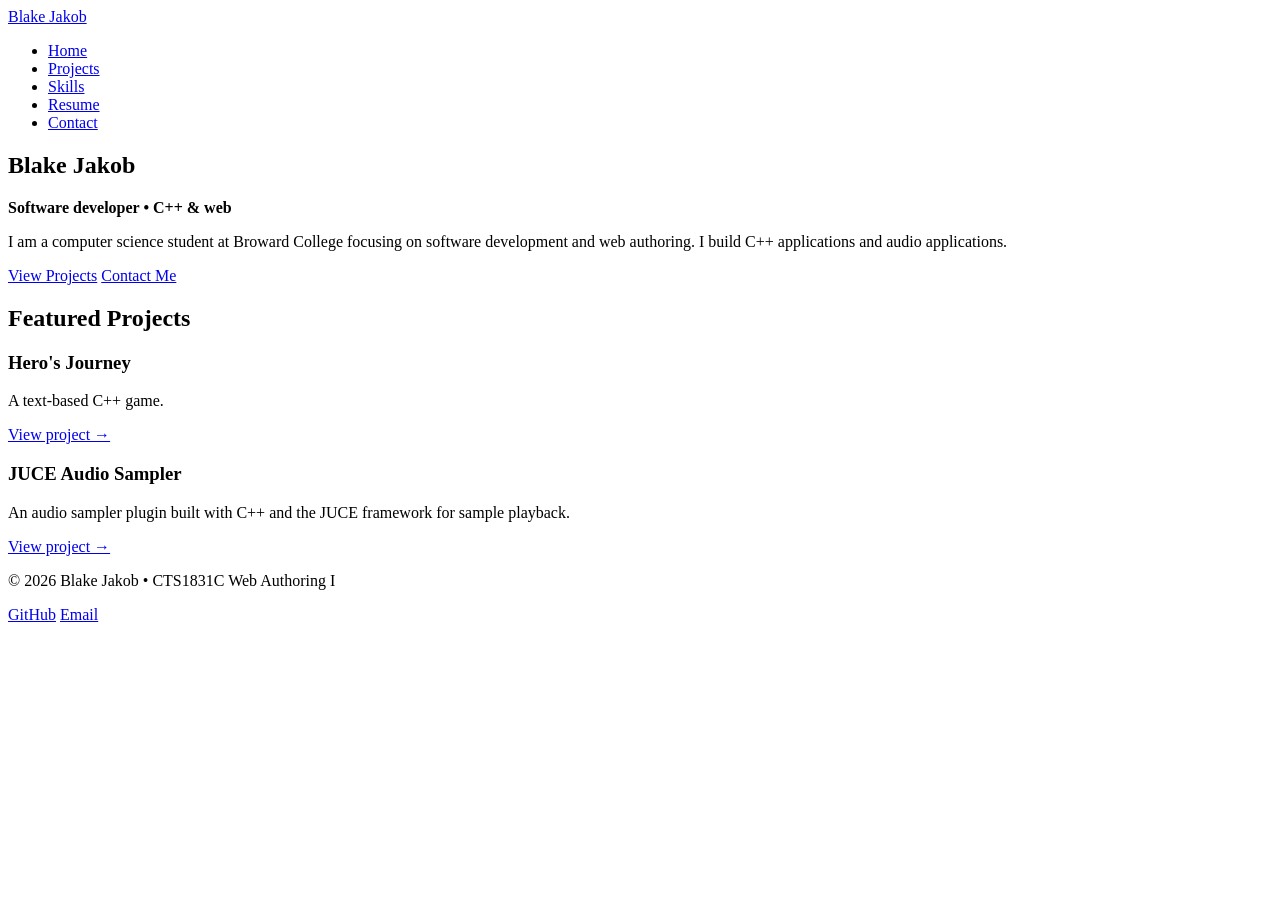
==== index.html @ 6129b7be "Add files via upload" ====
<!DOCTYPE html>
<html lang="en">
<head>
  <meta charset="UTF-8">
  <meta name="viewport" content="width=device-width, initial-scale=1.0">
  <title>Home - Blake Jakob</title>
  <link rel="preconnect" href="https://fonts.googleapis.com">
  <link rel="preconnect" href="https://fonts.gstatic.com" crossorigin>
  <link href="https://fonts.googleapis.com/css2?family=Inter:wght@600;700&family=Open+Sans:wght@400;600&display=swap" rel="stylesheet">
  <link rel="stylesheet" href="css/styles.css">
</head>
<body>
<!-- Blake Jakob -->
<!-- November 10, 2026 -->
<!-- Description: Home page for my final project portfolio website -->

  <!-- Header & Navigation -->
  <header>
    <div class="container">
      <a href="index.html" class="brand">Blake Jakob</a>
      <nav>
        <ul>
          <li><a href="index.html" class="active">Home</a></li>
          <li><a href="projects.html">Projects</a></li>
          <li><a href="skills.html">Skills</a></li>
          <li><a href="resume.html">Resume</a></li>
          <li><a href="contact.html">Contact</a></li>
        </ul>
      </nav>
    </div>
  </header>

  <main>
    <div class="container">

      <!-- Hero Section -->
      <section class="hero-row">
        <div class="hero-text">
          <h1>Blake Jakob</h1>
          <p><strong>Software developer &bull; C++ &amp; web</strong></p>
          <p>
            I am a computer science student at Broward College focusing on software development and web authoring. 
            I build C++ applications and audio applications.
          </p>
          <div class="btn-group">
            <a href="projects.html" class="btn btn-green">View Projects</a>
            <a href="contact.html" class="btn btn-outline">Contact Me</a>
          </div>
        </div>
      </section>

      <!-- Featured Projects Section -->
      <section>
        <h2>Featured Projects</h2>
        <div class="projects-row">

          <!-- Hero's Journey Card -->
          <article class="card">
            <h3>Hero's Journey</h3>
            <p>
              A text-based C++ game.
            </p>
            <p><a href="projects.html">View project &rarr;</a></p>
          </article>

          <!-- JUCE Audio Sampler Card -->
          <article class="card">
            <h3>JUCE Audio Sampler</h3>
            <p>
              An audio sampler plugin built with C++ and the JUCE framework for sample playback.
            </p>
            <p><a href="projects.html">View project &rarr;</a></p>
          </article>

        </div>
      </section>

    </div>
  </main>

  <!-- Footer -->
  <footer>
    <div class="container">
      <p>&copy; 2026 Blake Jakob &bull; CTS1831C Web Authoring I</p>
      <div class="footer-links">
        <a href="https://github.com/blakesale" target="_blank" rel="noopener">GitHub</a>
        <a href="mailto:blakejakob2@gmail.com">Email</a>
      </div>
    </div>
  </footer>

</body>
</html>
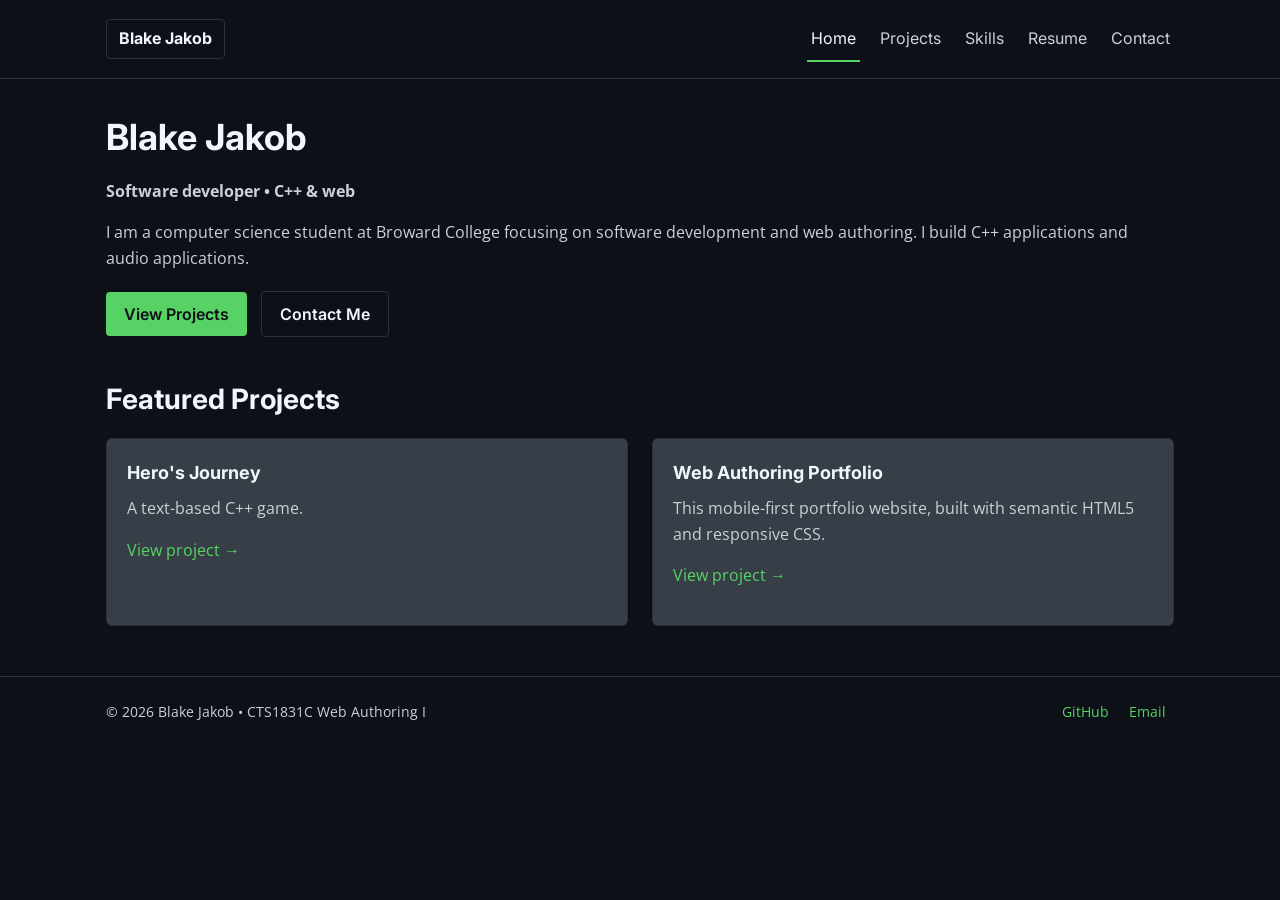
==== commit 32a31fb3: "Add files via upload Part 4: interior pages, media, and resume PDF" ====
--- a/index.html
+++ b/index.html
@@ -11,7 +11,7 @@
 </head>
 <body>
 <!-- Blake Jakob -->
-<!-- November 10, 2026 -->
+<!-- November 17, 2026 -->
 <!-- Description: Home page for my final project portfolio website -->
 
   <!-- Header & Navigation -->
@@ -63,11 +63,11 @@
             <p><a href="projects.html">View project &rarr;</a></p>
           </article>
 
-          <!-- JUCE Audio Sampler Card -->
+          <!-- Web Authoring Portfolio Card -->
           <article class="card">
-            <h3>JUCE Audio Sampler</h3>
+            <h3>Web Authoring Portfolio</h3>
             <p>
-              An audio sampler plugin built with C++ and the JUCE framework for sample playback.
+              This mobile-first portfolio website, built with semantic HTML5 and responsive CSS.
             </p>
             <p><a href="projects.html">View project &rarr;</a></p>
           </article>
--- a/css/styles.css
+++ b/css/styles.css
@@ -0,0 +1,380 @@
+/* Blake Jakob */
+/* November 17, 2026 */
+/* Description: Global stylesheet for final project portfolio */
+
+/* CSS Reset for cross-browser consistency */
+* {
+  margin: 0;
+  padding: 0;
+  box-sizing: border-box;
+}
+
+/* Global body styling */
+body {
+  background-color: #0D1117;
+  color: #C9D1D9;
+  font-family: 'Open Sans', Arial, sans-serif;
+  line-height: 1.6;
+}
+
+/* Typography */
+h1, h2, h3 {
+  color: #F0F6FC;
+  font-family: 'Inter', sans-serif;
+}
+
+h1 {
+  font-size: 28px;
+  margin-bottom: 12px;
+}
+
+h2 {
+  font-size: 22px;
+  margin-bottom: 16px;
+}
+
+h3 {
+  font-size: 18px;
+  margin-bottom: 8px;
+}
+
+p {
+  margin-bottom: 16px;
+}
+
+a {
+  color: #56D364;
+  text-decoration: none;
+}
+
+a:hover {
+  text-decoration: underline;
+}
+
+/* Focus indicator for keyboard navigation */
+a:focus, button:focus {
+  outline: 2px solid #56D364;
+  outline-offset: 2px;
+}
+
+/* Layout container */
+.container {
+  width: 100%;
+  max-width: 1100px;
+  margin: 0 auto;
+  padding: 0 16px;
+}
+
+main {
+  padding: 30px 0 50px;
+}
+
+/* Header & Navigation */
+header {
+  background-color: #0D1117;
+  border-bottom: 1px solid #2c3136;
+  padding: 16px 0;
+}
+
+header .container {
+  display: flex;
+  justify-content: space-between;
+  align-items: center;
+  flex-wrap: wrap;
+}
+
+.brand {
+  border: 1px solid #2c3136;
+  padding: 6px 12px;
+  border-radius: 4px;
+  font-weight: 700;
+  color: #F0F6FC;
+  font-family: 'Inter', sans-serif;
+}
+
+.brand:hover {
+  text-decoration: none;
+  border-color: #56D364;
+}
+
+nav ul {
+  list-style: none;
+  display: flex;
+  flex-wrap: wrap;
+  gap: 0 16px;
+}
+
+nav a {
+  color: #C9D1D9;
+  font-family: 'Inter', sans-serif;
+  padding: 8px 4px;
+  display: inline-block;
+  min-height: 44px;
+  line-height: 28px;
+}
+
+nav a:hover {
+  color: #56D364;
+  text-decoration: none;
+}
+
+nav a.active {
+  color: #F0F6FC;
+  border-bottom: 2px solid #56D364;
+}
+
+/* Cards & Sections */
+.card {
+  background-color: #373e47;
+  border: 1px solid #2c3136;
+  border-radius: 6px;
+  padding: 20px;
+  margin-bottom: 20px;
+}
+
+/* Buttons */
+.btn-group {
+  margin: 20px 0;
+}
+
+.btn {
+  display: inline-block;
+  padding: 10px 18px;
+  border-radius: 4px;
+  font-weight: 600;
+  font-family: 'Inter', sans-serif;
+  margin-right: 10px;
+  margin-bottom: 10px;
+  min-height: 44px;
+  line-height: 24px;
+}
+
+.btn-green {
+  background-color: #56D364;
+  color: #0D1117;
+}
+
+.btn-green:hover {
+  background-color: #48b855;
+  text-decoration: none;
+}
+
+.btn-outline {
+  border: 1px solid #2c3136;
+  color: #F0F6FC;
+}
+
+.btn-outline:hover {
+  border-color: #56D364;
+  color: #56D364;
+  text-decoration: none;
+}
+
+/* Footer */
+footer {
+  border-top: 1px solid #2c3136;
+  padding: 24px 0;
+  text-align: center;
+  font-size: 14px;
+}
+
+footer .container {
+  display: flex;
+  flex-direction: column;
+  gap: 10px;
+}
+
+.footer-links a {
+  margin: 0 8px;
+}
+
+/* Tags / Pills */
+.tags {
+  margin-bottom: 12px;
+}
+
+.tag {
+  display: inline-block;
+  background-color: #0D1117;
+  border: 1px solid #2c3136;
+  border-radius: 12px;
+  padding: 2px 10px;
+  font-size: 12px;
+  color: #C9D1D9;
+  margin-right: 4px;
+  margin-bottom: 4px;
+}
+
+/* Embedded Audio & Video */
+video, audio {
+  width: 100%;
+  margin: 12px 0;
+}
+
+video {
+  border-radius: 4px;
+  background-color: #0D1117;
+}
+
+figure {
+  margin: 8px 0 0;
+}
+
+figcaption {
+  font-size: 14px;
+  color: #C9D1D9;
+}
+
+/* Coursework Table (Resume Page) */
+.table-wrap {
+  overflow-x: auto;
+}
+
+table {
+  width: 100%;
+  border-collapse: collapse;
+  margin-top: 10px;
+}
+
+caption {
+  text-align: left;
+  font-weight: 600;
+  color: #F0F6FC;
+  margin-bottom: 8px;
+}
+
+th, td {
+  padding: 12px;
+  text-align: left;
+  border: 1px solid #2c3136;
+}
+
+th {
+  background-color: #0D1117;
+  color: #F0F6FC;
+  font-family: 'Inter', sans-serif;
+}
+
+tbody tr:nth-of-type(odd) {
+  background-color: #373e47;
+}
+
+tbody tr:nth-of-type(even) {
+  background-color: #2c3136;
+}
+
+/* Resume Bullet List */
+.resume-list {
+  padding-left: 20px;
+}
+
+.resume-list li {
+  margin-bottom: 8px;
+}
+
+/* Contact Form */
+.form-group {
+  margin-bottom: 16px;
+}
+
+label {
+  display: block;
+  margin-bottom: 6px;
+  font-weight: 600;
+  color: #F0F6FC;
+  font-family: 'Inter', sans-serif;
+  font-size: 14px;
+}
+
+input[type="text"],
+input[type="email"],
+input[type="tel"],
+select,
+textarea {
+  width: 100%;
+  padding: 10px 12px;
+  min-height: 44px;
+  background-color: #0D1117;
+  border: 1px solid #2c3136;
+  border-radius: 4px;
+  color: #F0F6FC;
+  font-family: 'Open Sans', Arial, sans-serif;
+  font-size: 16px;
+}
+
+input:focus,
+select:focus,
+textarea:focus {
+  outline: 2px solid #56D364;
+  outline-offset: 2px;
+}
+
+button.btn {
+  border: none;
+  cursor: pointer;
+}
+
+/* Desktop layout */
+@media (min-width: 768px) {
+  h1 {
+    font-size: 36px;
+  }
+
+  h2 {
+    font-size: 28px;
+  }
+
+  .hero-row {
+    margin-bottom: 30px;
+  }
+
+  .projects-row {
+    display: flex;
+    gap: 24px;
+  }
+
+  .projects-row .card {
+    flex: 1;
+    margin-bottom: 0;
+  }
+
+  /* Featured Project: details column + media column */
+  .project-feature {
+    display: grid;
+    grid-template-columns: 2fr 3fr;
+    gap: 24px;
+    align-items: start;
+  }
+
+  /* Skills 3 Column Grid */
+  .skills-grid {
+    display: grid;
+    grid-template-columns: repeat(3, 1fr);
+    gap: 24px;
+  }
+
+  .skills-grid .card {
+    margin-bottom: 0;
+  }
+
+  /* Resume Sidebar + Main Column */
+  .resume-layout {
+    display: grid;
+    grid-template-columns: 1fr 2fr;
+    gap: 28px;
+    align-items: start;
+  }
+
+  /* Contact 2-Column Layout */
+  .contact-layout {
+    display: grid;
+    grid-template-columns: 2fr 1fr;
+    gap: 28px;
+    align-items: start;
+  }
+
+  footer .container {
+    flex-direction: row;
+    justify-content: space-between;
+  }
+}
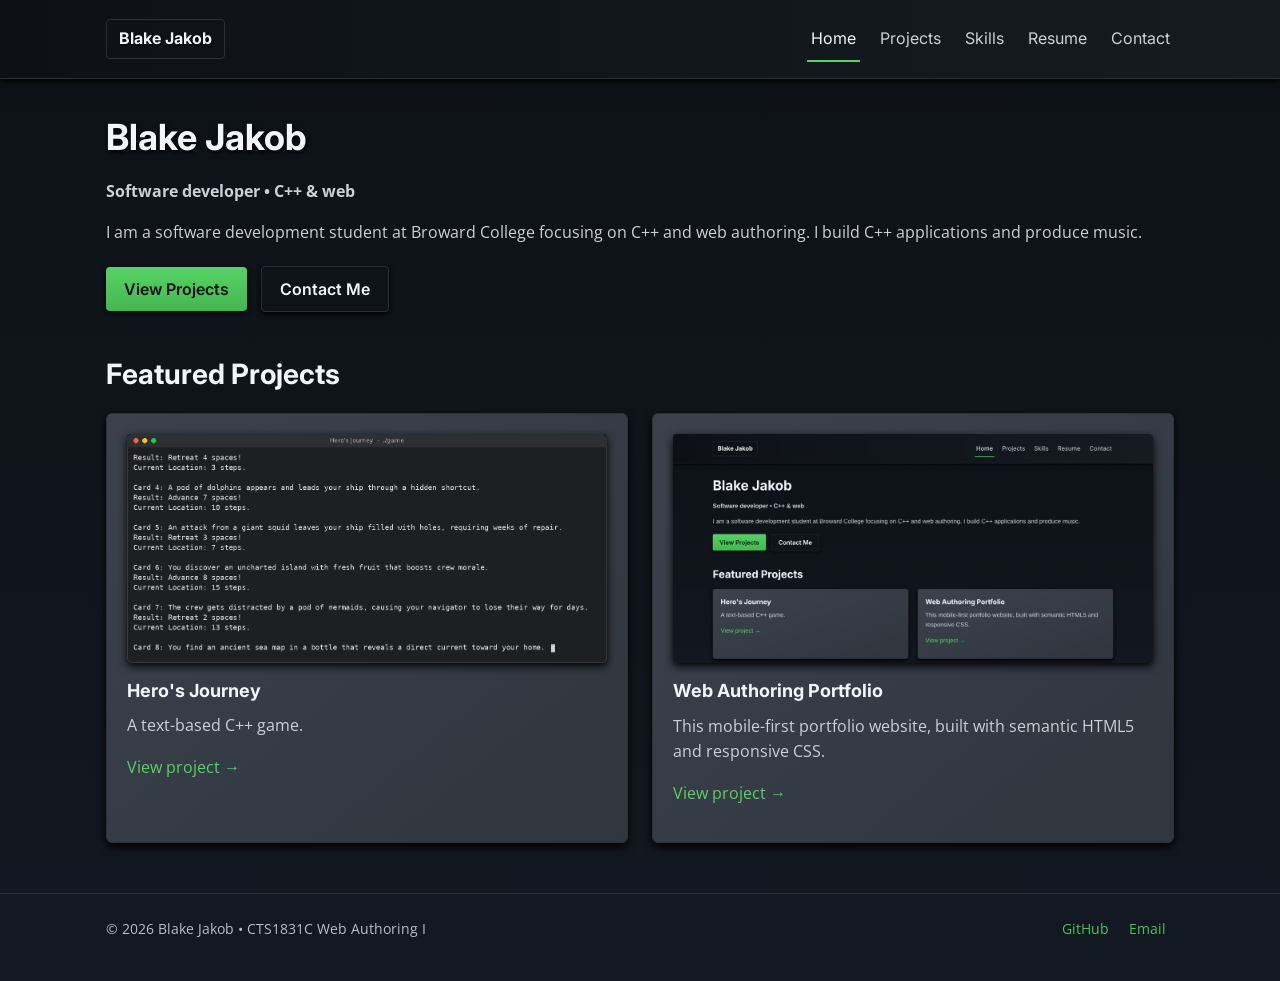
==== commit d772c89b: "Add files via upload Part 5" ====
--- a/index.html
+++ b/index.html
@@ -3,6 +3,8 @@
 <head>
   <meta charset="UTF-8">
   <meta name="viewport" content="width=device-width, initial-scale=1.0">
+  <link rel="icon" href="favicon.ico" type="image/x-icon">
+  <link rel="apple-touch-icon" href="images/apple-touch-icon.png">
   <title>Home - Blake Jakob</title>
   <link rel="preconnect" href="https://fonts.googleapis.com">
   <link rel="preconnect" href="https://fonts.gstatic.com" crossorigin>
@@ -11,7 +13,7 @@
 </head>
 <body>
 <!-- Blake Jakob -->
-<!-- November 17, 2026 -->
+<!-- November 24, 2026 -->
 <!-- Description: Home page for my final project portfolio website -->
 
   <!-- Header & Navigation -->
@@ -39,8 +41,8 @@
           <h1>Blake Jakob</h1>
           <p><strong>Software developer &bull; C++ &amp; web</strong></p>
           <p>
-            I am a computer science student at Broward College focusing on software development and web authoring. 
-            I build C++ applications and audio applications.
+            I am a software development student at Broward College focusing on C++ and web authoring. 
+            I build C++ applications and produce music.
           </p>
           <div class="btn-group">
             <a href="projects.html" class="btn btn-green">View Projects</a>
@@ -56,6 +58,7 @@
 
           <!-- Hero's Journey Card -->
           <article class="card">
+            <img src="images/heros-journey-screenshot.png" alt="Hero's Journey running in a terminal, showing cards 4 through 8 and the player's location" class="card-img" width="1201" height="573">
             <h3>Hero's Journey</h3>
             <p>
               A text-based C++ game.
@@ -65,6 +68,7 @@
 
           <!-- Web Authoring Portfolio Card -->
           <article class="card">
+            <img src="images/portfolio-home.png" alt="Home page of this portfolio website on a desktop screen" class="card-img" width="1200" height="573">
             <h3>Web Authoring Portfolio</h3>
             <p>
               This mobile-first portfolio website, built with semantic HTML5 and responsive CSS.
--- a/css/styles.css
+++ b/css/styles.css
@@ -1,5 +1,5 @@
 /* Blake Jakob */
-/* November 17, 2026 */
+/* November 24, 2026 */
 /* Description: Global stylesheet for final project portfolio */
 
 /* CSS Reset for cross-browser consistency */
@@ -12,6 +12,7 @@
 /* Global body styling */
 body {
   background-color: #0D1117;
+  background-image: linear-gradient(to bottom, #0D1117, #131922);
   color: #C9D1D9;
   font-family: 'Open Sans', Arial, sans-serif;
   line-height: 1.6;
@@ -26,6 +27,7 @@
 h1 {
   font-size: 28px;
   margin-bottom: 12px;
+  text-shadow: 1px 2px 4px #000000;
 }
 
 h2 {
@@ -49,6 +51,7 @@
 
 a:hover {
   text-decoration: underline;
+  opacity: 0.85;
 }
 
 /* Focus indicator for keyboard navigation */
@@ -72,7 +75,9 @@
 /* Header & Navigation */
 header {
   background-color: #0D1117;
+  background-image: linear-gradient(to right, #0D1117, #161b22);
   border-bottom: 1px solid #2c3136;
+  box-shadow: 0 2px 6px #000000;
   padding: 16px 0;
 }
 
@@ -90,11 +95,13 @@
   font-weight: 700;
   color: #F0F6FC;
   font-family: 'Inter', sans-serif;
+  text-shadow: 1px 1px 2px #000000;
 }
 
 .brand:hover {
   text-decoration: none;
   border-color: #56D364;
+  opacity: 1;
 }
 
 nav ul {
@@ -116,6 +123,7 @@
 nav a:hover {
   color: #56D364;
   text-decoration: none;
+  opacity: 1;
 }
 
 nav a.active {
@@ -126,10 +134,12 @@
 /* Cards & Sections */
 .card {
   background-color: #373e47;
+  background-image: linear-gradient(to bottom right, #3b424c, #30363e);
   border: 1px solid #2c3136;
   border-radius: 6px;
   padding: 20px;
   margin-bottom: 20px;
+  box-shadow: 0 4px 10px #000000;
 }
 
 /* Buttons */
@@ -147,16 +157,19 @@
   margin-bottom: 10px;
   min-height: 44px;
   line-height: 24px;
+  box-shadow: 0 2px 5px #000000;
 }
 
 .btn-green {
   background-color: #56D364;
+  background-image: linear-gradient(to bottom, #56D364, #45b652);
   color: #0D1117;
 }
 
 .btn-green:hover {
   background-color: #48b855;
   text-decoration: none;
+  opacity: 0.9;
 }
 
 .btn-outline {
@@ -168,6 +181,7 @@
   border-color: #56D364;
   color: #56D364;
   text-decoration: none;
+  opacity: 1;
 }
 
 /* Footer */
@@ -176,6 +190,7 @@
   padding: 24px 0;
   text-align: center;
   font-size: 14px;
+  opacity: 0.9;
 }
 
 footer .container {
@@ -203,6 +218,7 @@
   color: #C9D1D9;
   margin-right: 4px;
   margin-bottom: 4px;
+  opacity: 0.9;
 }
 
 /* Embedded Audio & Video */
@@ -214,10 +230,24 @@
 video {
   border-radius: 4px;
   background-color: #0D1117;
+  box-shadow: 0 3px 8px #000000;
 }
 
 figure {
   margin: 8px 0 0;
+}
+
+/* Images */
+img {
+  max-width: 100%;
+  height: auto;
+  display: block;
+}
+
+.card-img {
+  border-radius: 4px;
+  margin-bottom: 14px;
+  box-shadow: 0 3px 8px #000000;
 }
 
 figcaption {
@@ -270,6 +300,13 @@
 
 .resume-list li {
   margin-bottom: 8px;
+}
+
+/* Proposal Page Lists */
+.proposal-page main ul,
+.proposal-page main ol {
+  padding-left: 24px;
+  margin-bottom: 16px;
 }
 
 /* Contact Form */
@@ -328,13 +365,14 @@
     margin-bottom: 30px;
   }
 
+  /* Home Featured Projects Grid */
   .projects-row {
-    display: flex;
+    display: grid;
+    grid-template-columns: repeat(2, 1fr);
     gap: 24px;
   }
 
   .projects-row .card {
-    flex: 1;
     margin-bottom: 0;
   }
 
@@ -346,15 +384,19 @@
     align-items: start;
   }
 
-  /* Skills 3 Column Grid */
+  /* Skills Grid: 2 columns on tablet, third card spans the full row */
   .skills-grid {
     display: grid;
-    grid-template-columns: repeat(3, 1fr);
+    grid-template-columns: repeat(2, 1fr);
     gap: 24px;
   }
 
   .skills-grid .card {
     margin-bottom: 0;
+  }
+
+  .skills-grid .card:last-child {
+    grid-column: 1 / -1;
   }
 
   /* Resume Sidebar + Main Column */
@@ -377,4 +419,16 @@
     flex-direction: row;
     justify-content: space-between;
   }
-}+}
+
+/* Large desktop layout */
+@media (min-width: 1024px) {
+  /* Skills 3 Column Grid */
+  .skills-grid {
+    grid-template-columns: repeat(3, 1fr);
+  }
+
+  .skills-grid .card:last-child {
+    grid-column: auto;
+  }
+}
